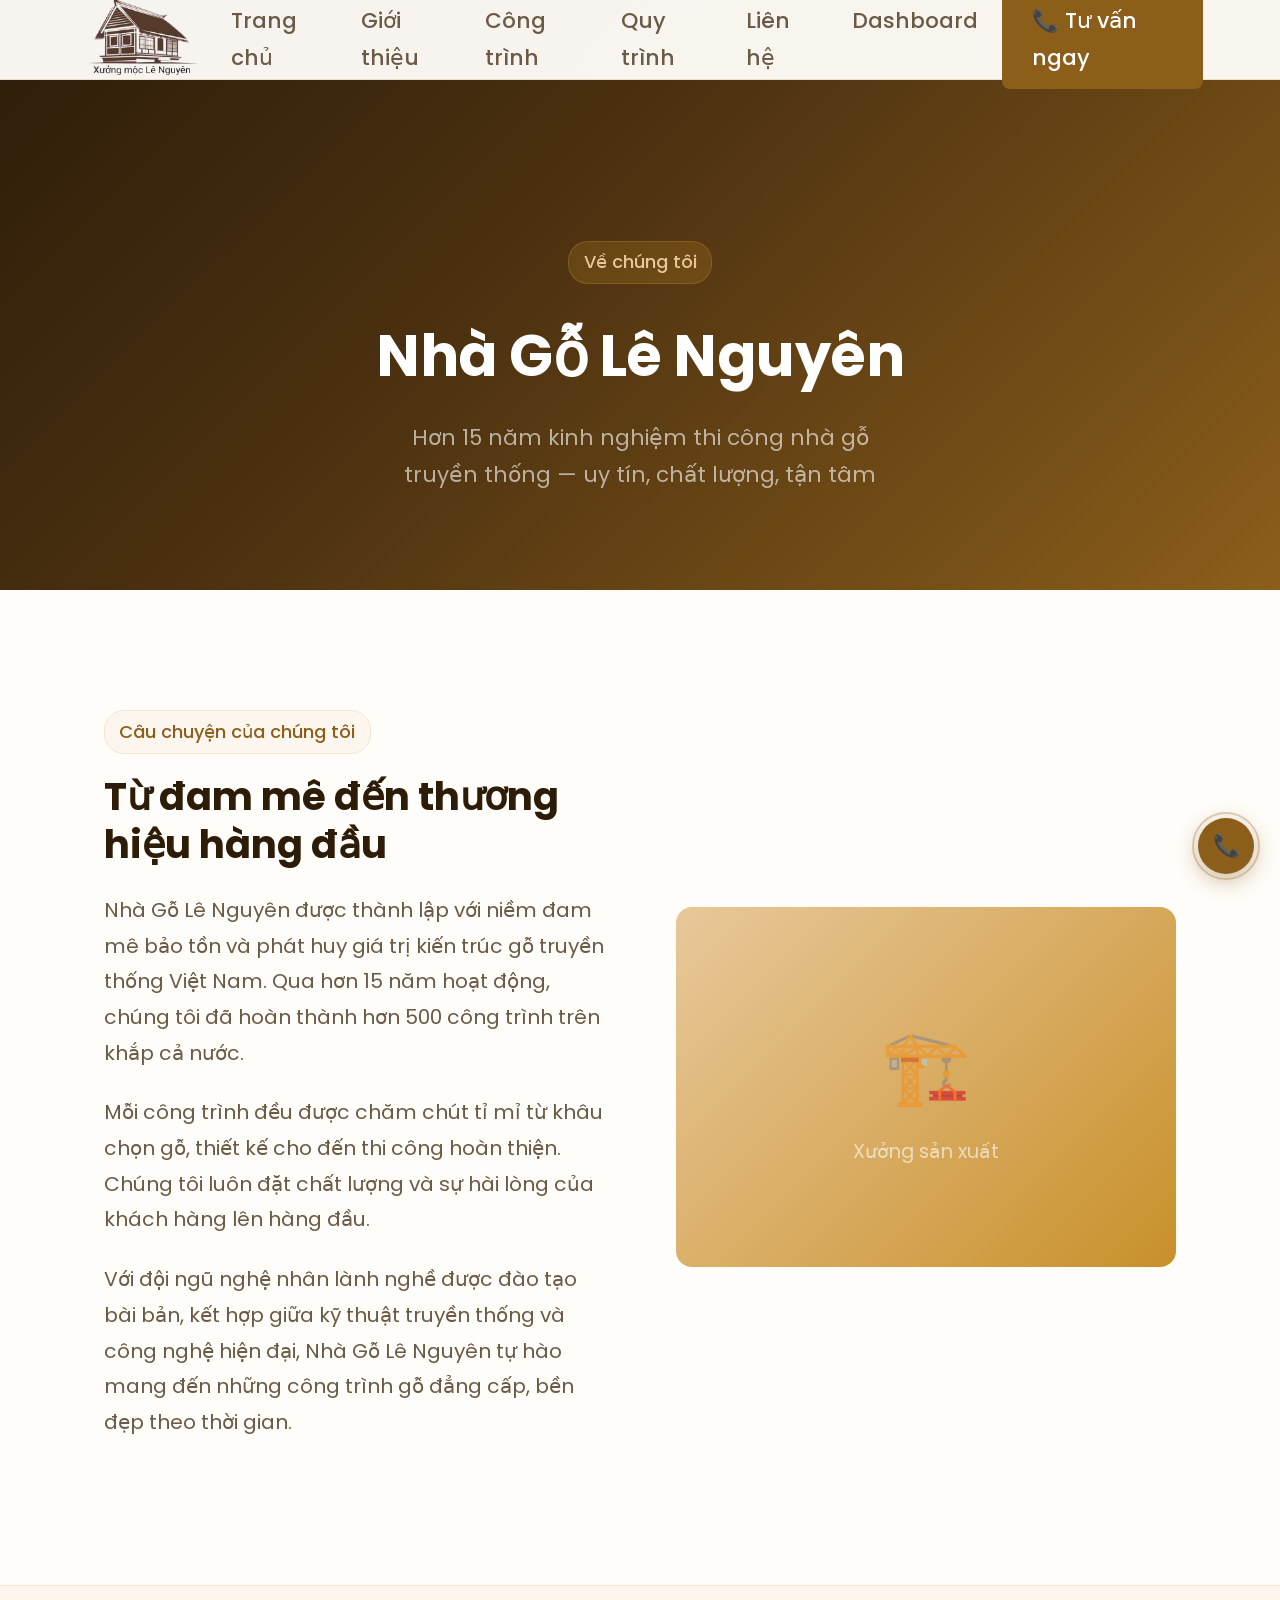
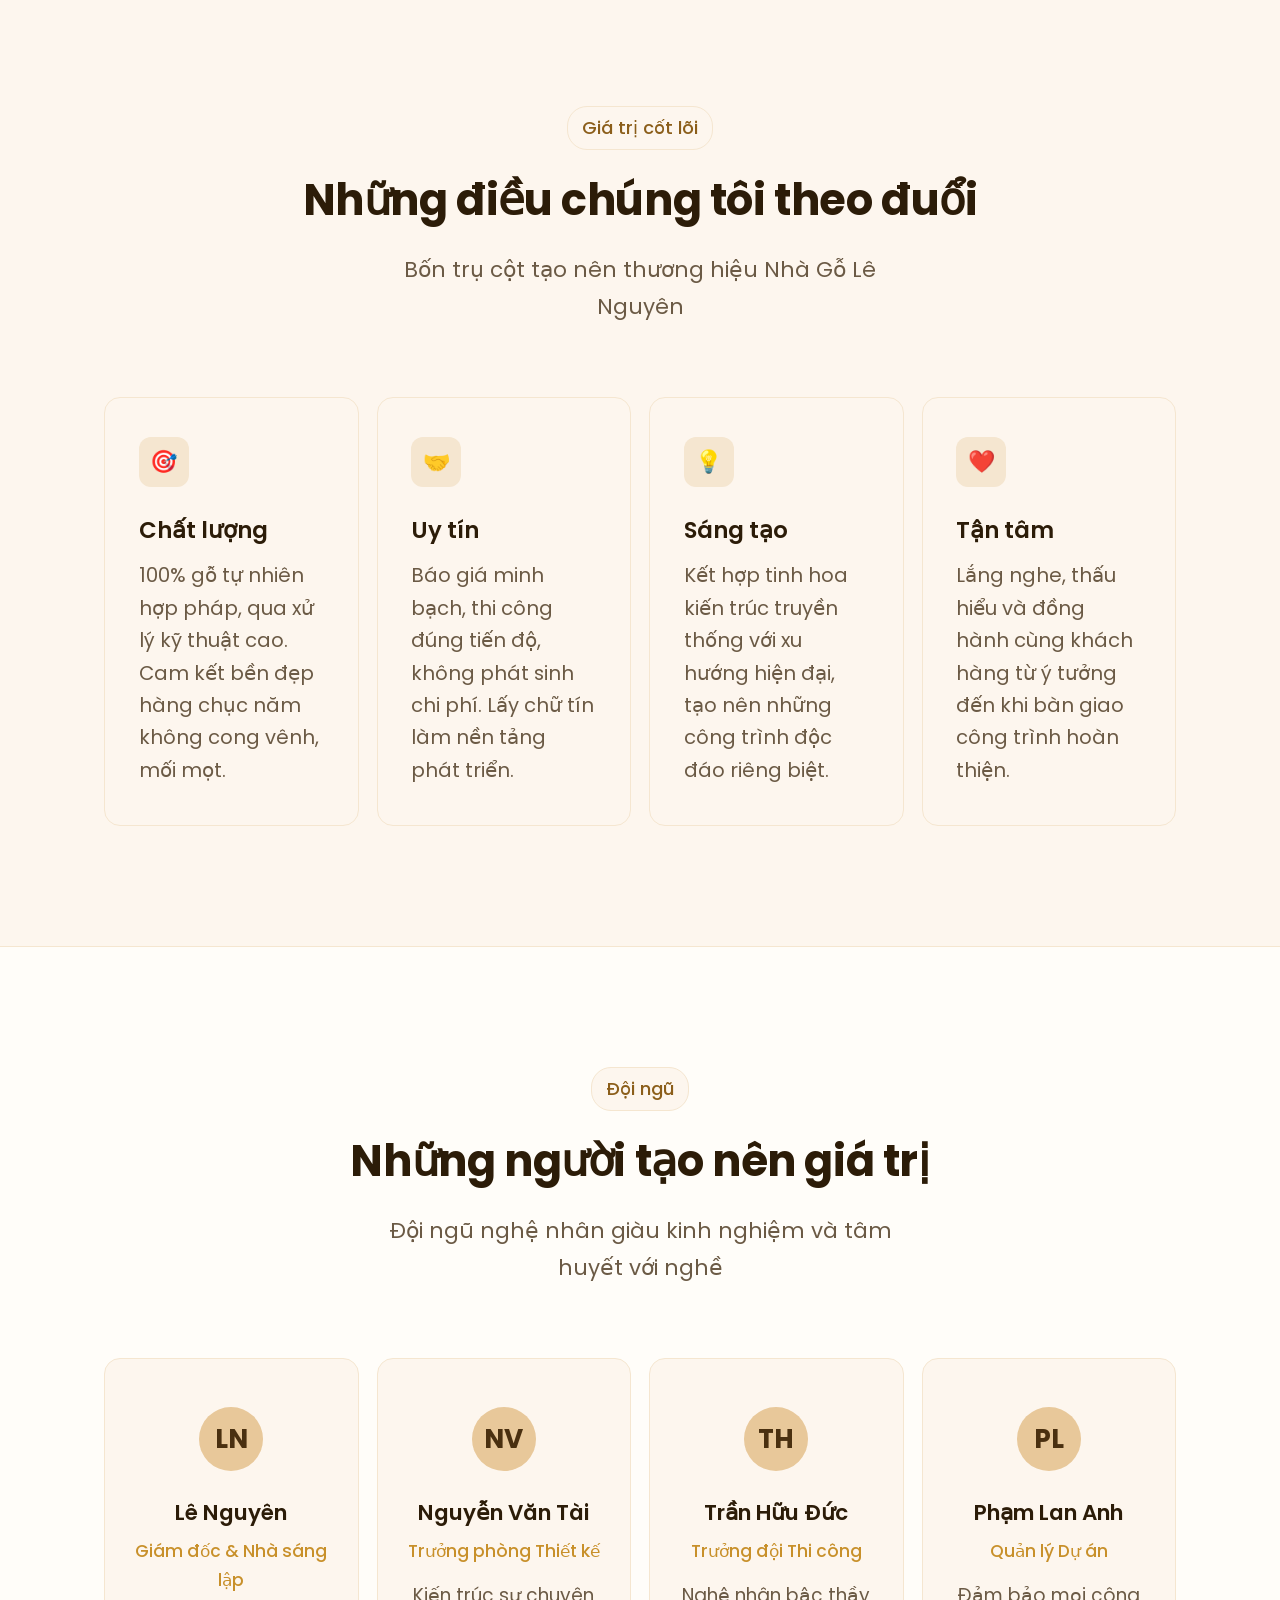
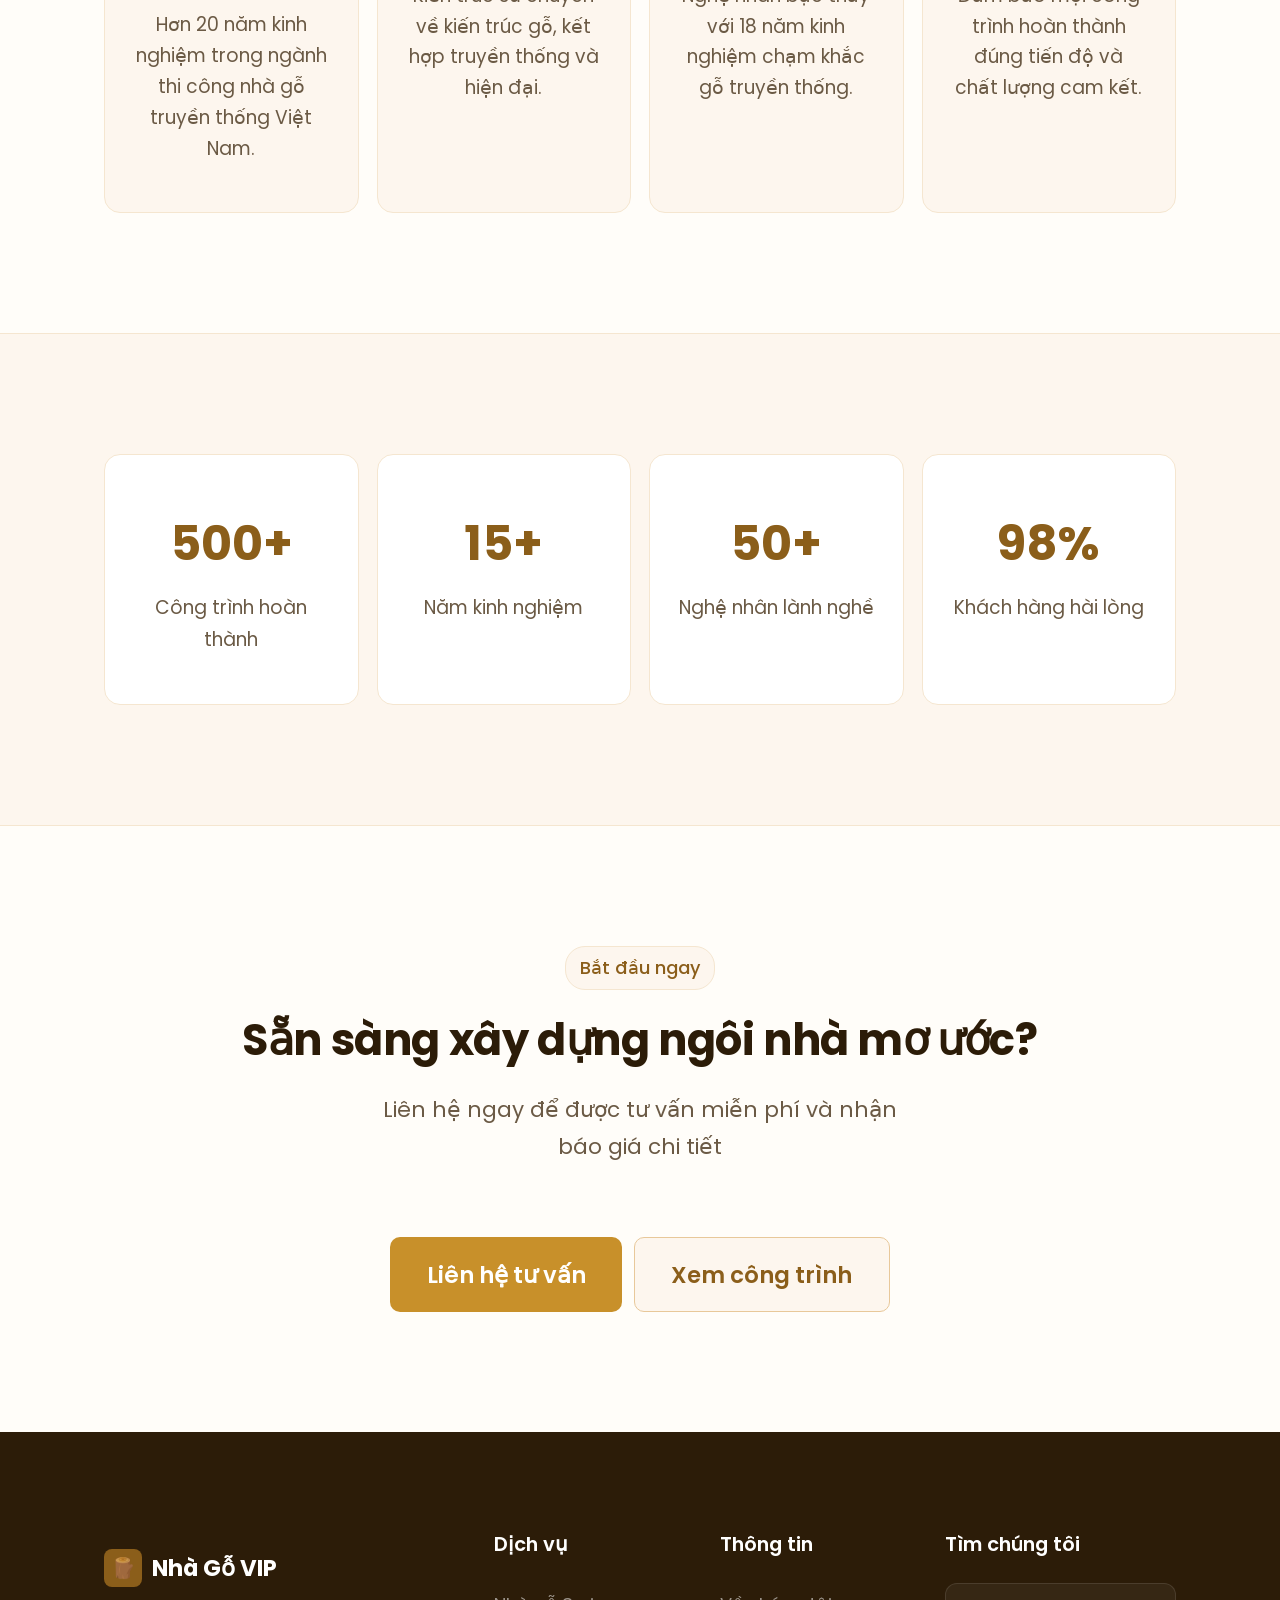
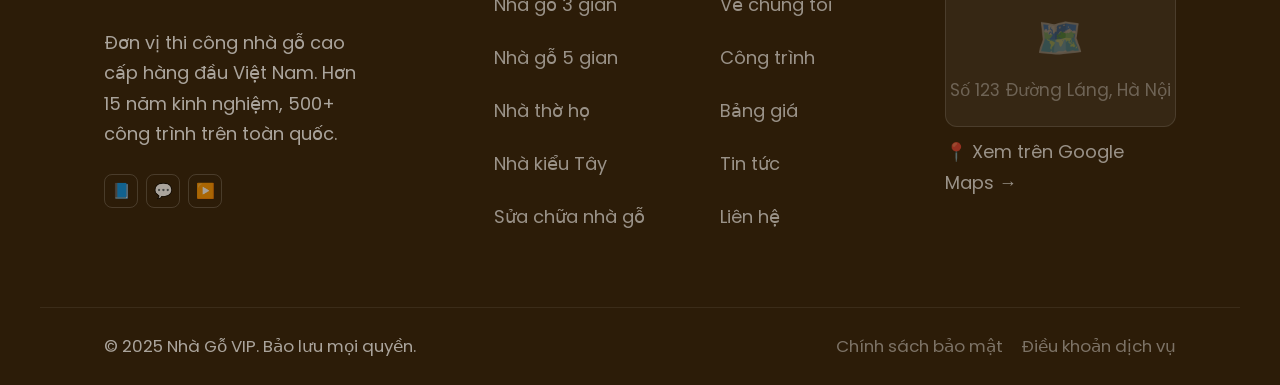
==== about.html @ c9f0edd8 "update code" ====
<!DOCTYPE html>
<html lang="vi">

<head>
    <meta charset="UTF-8">
    <meta name="viewport" content="width=device-width, initial-scale=1.0">
    <title>Về Chúng Tôi - Nhà Gỗ Lê Nguyên</title>
    <link href="https://fonts.googleapis.com/css2?family=Poppins:wght@400;500;600;700&display=swap" rel="stylesheet">
    <link rel="stylesheet" href="/style.css">
</head>

<body>

    <!-- NAVBAR -->
    <header class="navbar">
        <a href="index.html" class="logo">
            <img src="/image/logo.png" alt="Nhà Gỗ VIP">
        </a>
        <nav class="nav-links">
            <a href="index.html">Trang chủ</a>
            <a href="about.html">Giới thiệu</a>
            <a href="projects.html">Công trình</a>
            <a href="process.html">Quy trình</a>
            <a href="contact.html">Liên hệ</a>
            <a href="dashboard.html">Dashboard</a>
        </nav>
        <a href="tel:0901234567" class="nav-cta">📞 Tư vấn ngay</a>
    </header>

    <!-- PAGE HEADER -->
    <section class="page-hero">
        <div class="page-hero-content">
            <div class="eyebrow">Về chúng tôi</div>
            <h1>Nhà Gỗ Lê Nguyên</h1>
            <p>Hơn 15 năm kinh nghiệm thi công nhà gỗ truyền thống — uy tín, chất lượng, tận tâm</p>
        </div>
    </section>

    <!-- STORY -->
    <section class="section">
        <div class="about-grid">
            <div class="about-text">
                <div class="eyebrow">Câu chuyện của chúng tôi</div>
                <h2>Từ đam mê đến thương hiệu hàng đầu</h2>
                <p>Nhà Gỗ Lê Nguyên được thành lập với niềm đam mê bảo tồn và phát huy giá trị kiến trúc gỗ truyền thống Việt Nam. Qua hơn 15 năm hoạt động, chúng tôi đã hoàn thành hơn 500 công trình trên khắp cả nước.</p>
                <p>Mỗi công trình đều được chăm chút tỉ mỉ từ khâu chọn gỗ, thiết kế cho đến thi công hoàn thiện. Chúng tôi luôn đặt chất lượng và sự hài lòng của khách hàng lên hàng đầu.</p>
                <p>Với đội ngũ nghệ nhân lành nghề được đào tạo bài bản, kết hợp giữa kỹ thuật truyền thống và công nghệ hiện đại, Nhà Gỗ Lê Nguyên tự hào mang đến những công trình gỗ đẳng cấp, bền đẹp theo thời gian.</p>
            </div>
            <div class="about-image">
                <div class="about-img-placeholder">
                    <div class="ico">🏗️</div>
                    <span>Xưởng sản xuất</span>
                </div>
            </div>
        </div>
    </section>

    <!-- VALUES -->
    <div class="section-bg">
        <section class="section">
            <div class="section-header">
                <div class="eyebrow">Giá trị cốt lõi</div>
                <h2>Những điều chúng tôi theo đuổi</h2>
                <p>Bốn trụ cột tạo nên thương hiệu Nhà Gỗ Lê Nguyên</p>
            </div>
            <div class="features-grid">
                <div class="feature-card">
                    <div class="feature-icon">🎯</div>
                    <h3>Chất lượng</h3>
                    <p>100% gỗ tự nhiên hợp pháp, qua xử lý kỹ thuật cao. Cam kết bền đẹp hàng chục năm không cong vênh, mối mọt.</p>
                </div>
                <div class="feature-card">
                    <div class="feature-icon">🤝</div>
                    <h3>Uy tín</h3>
                    <p>Báo giá minh bạch, thi công đúng tiến độ, không phát sinh chi phí. Lấy chữ tín làm nền tảng phát triển.</p>
                </div>
                <div class="feature-card">
                    <div class="feature-icon">💡</div>
                    <h3>Sáng tạo</h3>
                    <p>Kết hợp tinh hoa kiến trúc truyền thống với xu hướng hiện đại, tạo nên những công trình độc đáo riêng biệt.</p>
                </div>
                <div class="feature-card">
                    <div class="feature-icon">❤️</div>
                    <h3>Tận tâm</h3>
                    <p>Lắng nghe, thấu hiểu và đồng hành cùng khách hàng từ ý tưởng đến khi bàn giao công trình hoàn thiện.</p>
                </div>
            </div>
        </section>
    </div>

    <!-- TEAM -->
    <section class="section">
        <div class="section-header">
            <div class="eyebrow">Đội ngũ</div>
            <h2>Những người tạo nên giá trị</h2>
            <p>Đội ngũ nghệ nhân giàu kinh nghiệm và tâm huyết với nghề</p>
        </div>
        <div class="team-grid">
            <div class="team-card">
                <div class="team-avatar">LN</div>
                <h3>Lê Nguyên</h3>
                <div class="team-role">Giám đốc & Nhà sáng lập</div>
                <p>Hơn 20 năm kinh nghiệm trong ngành thi công nhà gỗ truyền thống Việt Nam.</p>
            </div>
            <div class="team-card">
                <div class="team-avatar">NV</div>
                <h3>Nguyễn Văn Tài</h3>
                <div class="team-role">Trưởng phòng Thiết kế</div>
                <p>Kiến trúc sư chuyên về kiến trúc gỗ, kết hợp truyền thống và hiện đại.</p>
            </div>
            <div class="team-card">
                <div class="team-avatar">TH</div>
                <h3>Trần Hữu Đức</h3>
                <div class="team-role">Trưởng đội Thi công</div>
                <p>Nghệ nhân bậc thầy với 18 năm kinh nghiệm chạm khắc gỗ truyền thống.</p>
            </div>
            <div class="team-card">
                <div class="team-avatar">PL</div>
                <h3>Phạm Lan Anh</h3>
                <div class="team-role">Quản lý Dự án</div>
                <p>Đảm bảo mọi công trình hoàn thành đúng tiến độ và chất lượng cam kết.</p>
            </div>
        </div>
    </section>

    <!-- STATS -->
    <div class="section-bg">
        <section class="section">
            <div class="stats-grid">
                <div class="stat-card">
                    <div class="stat-num">500+</div>
                    <div class="stat-lbl">Công trình hoàn thành</div>
                </div>
                <div class="stat-card">
                    <div class="stat-num">15+</div>
                    <div class="stat-lbl">Năm kinh nghiệm</div>
                </div>
                <div class="stat-card">
                    <div class="stat-num">50+</div>
                    <div class="stat-lbl">Nghệ nhân lành nghề</div>
                </div>
                <div class="stat-card">
                    <div class="stat-num">98%</div>
                    <div class="stat-lbl">Khách hàng hài lòng</div>
                </div>
            </div>
        </section>
    </div>

    <!-- CTA -->
    <section class="section" style="text-align:center;">
        <div class="section-header">
            <div class="eyebrow">Bắt đầu ngay</div>
            <h2>Sẵn sàng xây dựng ngôi nhà mơ ước?</h2>
            <p>Liên hệ ngay để được tư vấn miễn phí và nhận báo giá chi tiết</p>
        </div>
        <div class="hero-actions" style="justify-content:center;">
            <a href="contact.html" class="btn btn-gold">Liên hệ tư vấn</a>
            <a href="projects.html" class="btn" style="background:var(--c50);color:var(--c600);border:1px solid var(--c200);">Xem công trình</a>
        </div>
    </section>

    <!-- FOOTER -->
    <footer>
        <div class="footer-top">
            <div class="footer-brand">
                <div class="logo">
                    <div class="logo-icon">🪵</div>
                    <h2>Nhà Gỗ VIP</h2>
                </div>
                <p>Đơn vị thi công nhà gỗ cao cấp hàng đầu Việt Nam. Hơn 15 năm kinh nghiệm, 500+ công trình trên toàn
                    quốc.</p>
                <div class="social-links">
                    <a href="#" class="social-link">📘</a>
                    <a href="#" class="social-link">💬</a>
                    <a href="#" class="social-link">▶️</a>
                </div>
            </div>
            <div class="footer-col">
                <h4>Dịch vụ</h4>
                <ul>
                    <li><a href="#">Nhà gỗ 3 gian</a></li>
                    <li><a href="#">Nhà gỗ 5 gian</a></li>
                    <li><a href="#">Nhà thờ họ</a></li>
                    <li><a href="#">Nhà kiểu Tây</a></li>
                    <li><a href="#">Sửa chữa nhà gỗ</a></li>
                </ul>
            </div>
            <div class="footer-col">
                <h4>Thông tin</h4>
                <ul>
                    <li><a href="about.html">Về chúng tôi</a></li>
                    <li><a href="projects.html">Công trình</a></li>
                    <li><a href="#">Bảng giá</a></li>
                    <li><a href="#">Tin tức</a></li>
                    <li><a href="contact.html">Liên hệ</a></li>
                </ul>
            </div>
            <div class="footer-col">
                <h4>Tìm chúng tôi</h4>
                <div class="map-box">
                    <div class="ico">🗺️</div><span>Số 123 Đường Láng, Hà Nội</span>
                </div>
                <a href="https://maps.app.goo.gl/SU9f4RUDiNF7imm86" target="_blank" class="map-link">📍 Xem trên Google
                    Maps →</a>
            </div>
        </div>
        <div class="footer-bottom">
            <span>© 2025 Nhà Gỗ VIP. Bảo lưu mọi quyền.</span>
            <div style="display:flex;gap:18px"><a href="#">Chính sách bảo mật</a><a href="#">Điều khoản dịch vụ</a>
            </div>
        </div>
    </footer>

    <a href="tel:0901234567" class="call-btn" title="Gọi ngay">📞</a>

</body>

</html>
---- style.css ----
/* ── RESET & TOKENS ── */
*,
*::before,
*::after {
    box-sizing: border-box;
    margin: 0;
    padding: 0;
}

:root {
    --c50: #fdf6ee;
    --c100: #f5e6d0;
    --c200: #e8c89a;
    --c400: #c8902a;
    --c600: #8b5e1a;
    --c800: #4a3010;
    --c900: #2c1c08;
    --text: #2c1c08;
    --muted: #6b5a45;
    --border: rgba(139, 94, 26, .15);
    --bg: #fffdf9;
    --shadow: 0 4px 24px rgba(44, 28, 8, .10);
    --r8: 8px;
    --r10: 10px;
    --r12: 12px;
    --r16: 16px;
    --r20: 20px;
}

html {
    font-size: clamp(17px, 2vw, 24px);
}

body {
    font-family: 'Poppins', sans-serif;
    background: var(--bg);
    color: var(--text);
    line-height: 1.7;
}

a {
    text-decoration: none;
    color: inherit;
}

ul {
    list-style: none;
}

img {
    display: block;
    width: 100%;
    height: 100%;
    object-fit: cover;
}

/* ── SHARED UTILITIES ── */
.btn {
    display: inline-flex;
    align-items: center;
    padding: .75em 1.6em;
    border-radius: var(--r10);
    font-size: clamp(.95rem, 1.2vw, 1.1rem);
    font-weight: 600;
    cursor: pointer;
    border: none;
    transition: all .2s;
}

.btn-gold {
    background: var(--c400);
    color: #fff;
}

.btn-gold:hover {
    background: var(--c600);
    transform: translateY(-1px);
}

.btn-ghost {
    background: transparent;
    color: #fff;
    border: 1.5px solid rgba(255, 255, 255, .3);
}

.btn-ghost:hover {
    background: rgba(255, 255, 255, .08);
}

.section {
    padding: 5rem 5%;
    max-width: 1200px;
    margin: 0 auto;
}

.section-bg {
    background: var(--c50);
    border-top: 1px solid var(--c100);
    border-bottom: 1px solid var(--c100);
}

.section-header {
    text-align: center;
    margin-bottom: 3rem;
}

.eyebrow {
    display: inline-block;
    padding: .3em .8em;
    background: var(--c50);
    color: var(--c600);
    border: 1px solid var(--c100);
    border-radius: 20px;
    font-size: .75rem;
    font-weight: 500;
    margin-bottom: .6rem;
}

.section-header h2 {
    font-size: clamp(1.8rem, 3.2vw, 2.8rem);
    font-weight: 700;
    color: var(--c900);
    letter-spacing: -.4px;
    margin-bottom: .6rem;
}

.section-header p {
    font-size: clamp(.9rem, 1.3vw, 1.05rem);
    color: var(--muted);
    max-width: 520px;
    margin: 0 auto;
}

/* ── NAVBAR ── */
.navbar {
    position: fixed;
    inset: 0 0 auto;
    z-index: 100;
    display: flex;
    align-items: center;
    justify-content: space-between;
    padding: 0 6%;
    height: 80px;
    background: rgba(255, 253, 249, .96);
    backdrop-filter: blur(8px);
    border-bottom: 1px solid var(--border);
}

.logo {
    display: flex;
    align-items: center;
    gap: 10px;
}

.logo-icon {
    width: 38px;
    height: 38px;
    border-radius: var(--r8);
    background: var(--c600);
    display: flex;
    align-items: center;
    justify-content: center;
    font-size: 20px;
}

.logo h2 {
    font-size: clamp(1.1rem, 1.5vw, 1.5rem);
    font-weight: 700;
    color: var(--c800);
}

.nav-links {
    display: flex;
    gap: 4px;
}

.nav-links a {
    padding: .5em 1.1em;
    border-radius: var(--r8);
    font-size: clamp(.9rem, 1.1vw, 1.1rem);
    font-weight: 500;
    color: var(--muted);
    transition: all .2s;
}

.nav-links a:hover {
    background: var(--c50);
    color: var(--c600);
}

.nav-cta {
    padding: .6em 1.4em;
    background: var(--c600);
    color: #fff;
    border-radius: var(--r8);
    font-size: clamp(.9rem, 1.1vw, 1.05rem);
    font-weight: 500;
    transition: background .2s;
}

.nav-cta:hover {
    background: var(--c800);
}

/* ── HERO ── */
.hero {
    position: relative;
    height: 120vh;
    min-height: 120vh;
    display: flex;
    align-items: center;
    overflow: visible;
}

.hero::before {
    content: '';
    position: absolute;
    inset: 0;
    background: linear-gradient(135deg, #2c1c08 0%, #4a3010 40%, #8b5e1a 100%);
}

.hero::after {
    content: '';
    position: absolute;
    inset: 0;
    opacity: .06;
    background-image:
        repeating-linear-gradient(45deg, #fff 0, #fff 1px, transparent 0, transparent 50%),
        repeating-linear-gradient(-45deg, #fff 0, #fff 1px, transparent 0, transparent 50%);
    background-size: 40px 40px;
}

.hero-content {
    position: relative;
    z-index: 1;
    width: 100%;
    padding: 0 6%;
    padding-top: 80px;
    display: grid;
    grid-template-columns: 55fr 45fr;
    gap: 3rem;
    align-items: center;
}

.hero-badge {
    display: inline-flex;
    align-items: center;
    gap: 6px;
    padding: .4em 1em;
    border-radius: 20px;
    margin-bottom: 1.2rem;
    background: rgba(200, 144, 42, .2);
    border: 1px solid rgba(200, 144, 42, .4);
    color: var(--c200);
    font-size: clamp(.8rem, 1vw, .95rem);
    font-weight: 500;
}

.hero h1 {
    font-size: clamp(2.6rem, 5.5vw, 4.8rem);
    font-weight: 700;
    color: #fff;
    line-height: 1.1;
    letter-spacing: -1.5px;
    margin-bottom: 1rem;
}

.hero h1 span {
    color: var(--c200);
}

.hero-desc {
    font-size: clamp(.95rem, 1.5vw, 1.2rem);
    color: rgba(255, 255, 255, .7);
    margin-bottom: 2rem;
    max-width: 460px;
}

.hero-actions {
    display: flex;
    gap: 12px;
    flex-wrap: wrap;
}

.hero-stats {
    display: flex;
    gap: 2rem;
    margin-top: 2.5rem;
}

.hero-stat .num {
    font-size: clamp(1.6rem, 2.8vw, 2.2rem);
    font-weight: 700;
    color: #fff;
}

.hero-stat .lbl {

    font-size: 20px;
    color: #fff;;
}

.hero-imgs {
    display: grid;
    grid-template-columns: 1fr 1fr;
    gap: 14px;
}

.img-card {
    border-radius: var(--r16);
    overflow: hidden;
    background: rgba(255, 255, 255, .08);
    border: 1px solid rgba(255, 255, 255, .1);
}

.img-card:first-child {
    grid-column: span 2;
    height: 220px;
}

.img-card:not(:first-child) {
    height: 148px;
}

.img-placeholder {
    width: 100%;
    height: 100%;
    display: flex;
    flex-direction: column;
    align-items: center;
    justify-content: center;
    gap: 6px;
    color: rgba(255, 255, 255, .3);
    font-size: .7rem;
}

.img-placeholder .ico {
    font-size: 2rem;
}

/* ── SEARCH ── */
.search-wrap {
    padding: 3.5rem 5%;
    max-width: 1200px;
    margin: 0 auto;
}

.search-wrap h2 {
    text-align: center;
    margin-bottom: 1.5rem;
    font-size: clamp(1.3rem, 2vw, 1.7rem);
    font-weight: 700;
    color: var(--c900);
}

.search-bar {
    display: flex;
    gap: 10px;
    flex-wrap: wrap;
    background: #fff;
    border: 1px solid var(--c200);
    border-radius: var(--r12);
    padding: 10px;
    box-shadow: var(--shadow);
}

.search-bar select,
.search-bar input {
    flex: 1;
    min-width: 140px;
    padding: .65em 1em;
    border: 1px solid var(--border);
    border-radius: var(--r10);
    font-family: inherit;
    font-size: .85rem;
    color: var(--text);
    background: var(--c50);
    appearance: none;
    outline: none;
    transition: border .2s;
}

.search-bar select:focus,
.search-bar input:focus {
    border-color: var(--c400);
}

.search-bar button {
    padding: .65em 1.6em;
    background: var(--c600);
    color: #fff;
    border: none;
    border-radius: var(--r10);
    font-family: inherit;
    font-size: .9rem;
    font-weight: 600;
    cursor: pointer;
    white-space: nowrap;
    transition: background .2s;
}

.search-bar button:hover {
    background: var(--c800);
}

/* ── FEATURES ── */
.features-grid {
    display: grid;
    grid-template-columns: repeat(auto-fit, minmax(220px, 1fr));
    gap: 18px;
}

.feature-card {
    padding: 1.6rem 1.4rem;
    background: var(--c50);
    border: 1px solid var(--c100);
    border-radius: var(--r16);
    transition: transform .2s, box-shadow .2s;
}

.feature-card:hover {
    transform: translateY(-3px);
    box-shadow: var(--shadow);
}

.feature-icon {
    width: 50px;
    height: 50px;
    border-radius: var(--r12);
    background: var(--c100);
    display: flex;
    align-items: center;
    justify-content: center;
    font-size: 22px;
    margin-bottom: 1rem;
}

.feature-card h3 {
    font-size: clamp(.95rem, 1.2vw, 1.1rem);
    font-weight: 600;
    color: var(--c900);
    margin-bottom: .4rem;
}

.feature-card p {
    font-size: clamp(.82rem, 1vw, .95rem);
    color: var(--muted);
    line-height: 1.65;
}

/* ── PROJECTS ── */
.project-grid {
    display: grid;
    grid-template-columns: repeat(3, 1fr);
    gap: 22px;
}

.project-card {
    background: #fff;
    border: 1px solid var(--border);
    border-radius: var(--r16);
    overflow: hidden;
    transition: transform .2s, box-shadow .2s;
}

.project-card:first-child {
    grid-column: span 2;
}

.project-card:hover {
    transform: translateY(-4px);
    box-shadow: 0 12px 40px rgba(44, 28, 8, .14);
}

.card-img {
    height: 240px;
    position: relative;
    background: linear-gradient(135deg, var(--c200), var(--c400));
    display: flex;
    align-items: center;
    justify-content: center;
    overflow: hidden;
}

.project-card:first-child .card-img {
    height: 300px;
}

.card-img img {
    position: absolute;
    inset: 0;
}

.card-img-inner {
    display: flex;
    flex-direction: column;
    align-items: center;
    gap: 8px;
    color: rgba(255, 255, 255, .6);
    font-size: .7rem;
    z-index: 1;
}

.card-img-inner .ico {
    font-size: 2.2rem;
}

.tag {
    position: absolute;
    top: 14px;
    left: 14px;
    z-index: 2;
    padding: .25em .7em;
    border-radius: 20px;
    background: rgba(44, 28, 8, .75);
    color: var(--c100);
    font-size: .65rem;
    font-weight: 500;
}

.card-body {
    padding: 1.1rem 1.2rem 1.4rem;
}

.card-body h3 {
    font-size: clamp(.95rem, 1.3vw, 1.15rem);
    font-weight: 600;
    color: var(--c900);
    margin-bottom: .3rem;
}

.card-meta {
    font-size: clamp(.75rem, .95vw, .9rem);
    color: var(--muted);
    margin-bottom: .9rem;
}

.card-foot {
    display: flex;
    align-items: center;
    justify-content: space-between;
}

.price {
    font-size: clamp(1rem, 1.2vw, 1.1rem);
    font-weight: 700;
    color: var(--c600);
}

.price span {
    font-size: .7rem;
    font-weight: 400;
    color: var(--muted);
}

.card-btn {
    padding: .4em .9em;
    background: var(--c50);
    border: 1px solid var(--c200);
    border-radius: var(--r8);
    font-size: .75rem;
    font-weight: 500;
    color: var(--c600);
    cursor: pointer;
    transition: background .2s;
}

.card-btn:hover {
    background: var(--c100);
}

/* ── PROCESS ── */
.process-section {
    background: var(--c900);
}

.process-inner {
    padding: 5rem 5%;
    max-width: 1200px;
    margin: 0 auto;
}

.process-inner .section-header h2 {
    color: #fff;
}

.process-inner .section-header p {
    color: rgba(255, 255, 255, .5);
}

.process-inner .eyebrow {
    background: rgba(200, 144, 42, .2);
    color: var(--c200);
    border-color: rgba(200, 144, 42, .3);
}

.process-steps {
    display: grid;
    grid-template-columns: repeat(4, 1fr);
    gap: 22px;
    position: relative;
}

.process-steps::before {
    content: '';
    position: absolute;
    top: 27px;
    left: 14%;
    right: 14%;
    height: 1px;
    background: rgba(200, 144, 42, .22);
}

.step {
    text-align: center;
    padding: 0 6px;
}

.step-num {
    width: 54px;
    height: 54px;
    border-radius: 50%;
    background: rgba(200, 144, 42, .15);
    border: 1.5px solid rgba(200, 144, 42, .35);
    display: flex;
    align-items: center;
    justify-content: center;
    margin: 0 auto 1.1rem;
    position: relative;
    z-index: 1;
    font-size: clamp(1rem, 1.2vw, 1.15rem);
    font-weight: 700;
    color: var(--c200);
}

.step h4 {
    font-size: clamp(.9rem, 1.1vw, 1rem);
    font-weight: 600;
    color: #fff;
    margin-bottom: .4rem;
}

.step p {
    font-size: clamp(.78rem, .95vw, .9rem);
    color: rgba(255, 255, 255, .48);
    line-height: 1.6;
}

/* ── TESTIMONIALS ── */
.testimonials-grid {
    display: grid;
    grid-template-columns: repeat(3, 1fr);
    gap: 18px;
}

.testimonial-card {
    padding: 1.5rem;
    background: var(--c50);
    border: 1px solid var(--c100);
    border-radius: var(--r16);
}

.stars {
    color: var(--c400);
    font-size: .9rem;
    letter-spacing: 2px;
    margin-bottom: .8rem;
}

.testimonial-card p {
    font-size: clamp(.8rem, 1vw, .92rem);
    color: var(--muted);
    line-height: 1.7;
    margin-bottom: 1.1rem;
}

.reviewer {
    display: flex;
    align-items: center;
    gap: 10px;
}

.avatar {
    width: 38px;
    height: 38px;
    border-radius: 50%;
    flex-shrink: 0;
    background: var(--c200);
    display: flex;
    align-items: center;
    justify-content: center;
    font-size: .8rem;
    font-weight: 600;
    color: var(--c800);
}

.reviewer-info .name {
    font-size: .85rem;
    font-weight: 600;
    color: var(--c900);
}

.reviewer-info .place {
    font-size: .72rem;
    color: var(--muted);
}

/* ── CONTACT ── */
.contact-inner {
    padding: 5rem 5%;
    max-width: 1200px;
    margin: 0 auto;
    display: grid;
    grid-template-columns: 1fr 1fr;
    gap: 3.5rem;
    align-items: start;
}

.contact-left h2 {
    font-size: clamp(1.6rem, 2.8vw, 2.4rem);
    font-weight: 700;
    color: var(--c900);
    margin-bottom: .8rem;
    line-height: 1.25;
}

.contact-left>p {
    font-size: clamp(.85rem, 1.1vw, 1rem);
    color: var(--muted);
    margin-bottom: 1.8rem;
}

.info-list {
    display: flex;
    flex-direction: column;
    gap: 14px;
}

.info-item {
    display: flex;
    align-items: flex-start;
    gap: 12px;
}

.info-ico {
    width: 40px;
    height: 40px;
    min-width: 40px;
    border-radius: var(--r10);
    background: var(--c100);
    display: flex;
    align-items: center;
    justify-content: center;
    font-size: 17px;
}

.info-lbl {
    font-size: .7rem;
    color: var(--muted);
}

.info-val {
    font-size: clamp(.85rem, 1.05vw, .98rem);
    font-weight: 500;
    color: var(--c900);
}

.form-card {
    background: #fff;
    border: 1px solid var(--c100);
    border-radius: var(--r20);
    padding: 2rem 1.8rem;
    box-shadow: var(--shadow);
}

.form-card h3 {
    font-size: clamp(1rem, 1.3vw, 1.2rem);
    font-weight: 700;
    color: var(--c900);
    margin-bottom: 1.4rem;
}

.form-group {
    margin-bottom: 14px;
}

.form-group label {
    display: block;
    font-size: .72rem;
    font-weight: 500;
    color: var(--muted);
    margin-bottom: 5px;
}

.form-group input,
.form-group select,
.form-group textarea {
    width: 100%;
    padding: .65em .85em;
    border: 1px solid var(--c100);
    border-radius: var(--r10);
    font-family: inherit;
    font-size: clamp(.82rem, 1vw, .95rem);
    color: var(--text);
    background: var(--c50);
    outline: none;
    transition: border .2s;
    resize: none;
}

.form-group input:focus,
.form-group select:focus,
.form-group textarea:focus {
    border-color: var(--c400);
    background: #fff;
}

.form-row {
    display: grid;
    grid-template-columns: 1fr 1fr;
    gap: 10px;
}

.form-submit {
    width: 100%;
    padding: .8em;
    margin-top: 6px;
    background: var(--c600);
    color: #fff;
    border: none;
    border-radius: var(--r10);
    font-family: inherit;
    font-size: clamp(.9rem, 1.1vw, 1.05rem);
    font-weight: 600;
    cursor: pointer;
    transition: background .2s;
}

.form-submit:hover {
    background: var(--c800);
}

/* ── FOOTER ── */
footer {
    background: var(--c900);
    color: rgba(255, 255, 255, .6);
}

.footer-top {
    max-width: 1200px;
    margin: 0 auto;
    padding: 4rem 5% 2.5rem;
    display: grid;
    grid-template-columns: 2fr 1fr 1fr 1.4fr;
    gap: 2.5rem;
}

.footer-brand .logo {
    margin-bottom: .8rem;
}

.footer-brand .logo h2 {
    color: #fff;
    font-size: clamp(.95rem, 1.2vw, 1.15rem);
}

.footer-brand p {
    font-size: clamp(.75rem, .95vw, .88rem);
    line-height: 1.7;
    max-width: 270px;
}

.footer-col h4 {
    font-size: clamp(.82rem, 1vw, .95rem);
    font-weight: 600;
    color: #fff;
    margin-bottom: .9rem;
}

.footer-col li {
    margin-bottom: .5rem;
}

.footer-col li a,
.footer-col a {
    font-size: clamp(.75rem, .95vw, .88rem);
    color: rgba(255, 255, 255, .52);
    transition: color .2s;
}

.footer-col li a:hover,
.footer-col a:hover {
    color: var(--c200);
}

.social-links {
    display: flex;
    gap: 8px;
    margin-top: 1rem;
}

.social-link {
    width: 34px;
    height: 34px;
    border-radius: var(--r8);
    border: 1px solid rgba(255, 255, 255, .14);
    display: flex;
    align-items: center;
    justify-content: center;
    font-size: 15px;
    transition: all .2s;
}

.social-link:hover {
    background: rgba(200, 144, 42, .2);
    border-color: rgba(200, 144, 42, .4);
}

.map-box {
    height: 144px;
    border-radius: var(--r12);
    margin-bottom: 10px;
    background: rgba(255, 255, 255, .05);
    border: 1px solid rgba(255, 255, 255, .1);
    display: flex;
    flex-direction: column;
    align-items: center;
    justify-content: center;
    gap: 6px;
    font-size: .72rem;
    color: rgba(255, 255, 255, .28);
}

.map-box .ico {
    font-size: 1.6rem;
}

.map-link {
    font-size: .78rem;
    color: var(--c200);
    display: flex;
    align-items: center;
    gap: 5px;
}

.footer-bottom {
    max-width: 1200px;
    margin: 0 auto;
    padding: 1rem 5%;
    border-top: 1px solid rgba(255, 255, 255, .07);
    display: flex;
    align-items: center;
    justify-content: space-between;
    flex-wrap: wrap;
    gap: 10px;
    font-size: clamp(.7rem, .9vw, .82rem);
}

.footer-bottom a {
    color: rgba(255, 255, 255, .38);
    transition: color .2s;
}

.footer-bottom a:hover {
    color: var(--c200);
}

/* ── CALL BTN ── */
.call-btn {
    position: fixed;
    bottom: 26px;
    right: 26px;
    z-index: 200;
    width: 56px;
    height: 56px;
    border-radius: 50%;
    background: var(--c600);
    font-size: 22px;
    display: flex;
    align-items: center;
    justify-content: center;
    box-shadow: 0 6px 22px rgba(139, 94, 26, .45);
    transition: transform .2s, box-shadow .2s;
}

.call-btn::before {
    content: '';
    position: absolute;
    inset: -6px;
    border-radius: 50%;
    border: 2px solid rgba(139, 94, 26, .28);
    animation: pulse 2s ease-in-out infinite;
}

.call-btn:hover {
    transform: scale(1.08);
    box-shadow: 0 8px 30px rgba(139, 94, 26, .6);
}

@keyframes pulse {

    0%,
    100% {
        transform: scale(1);
        opacity: .6;
    }

    50% {
        transform: scale(1.15);
        opacity: 0;
    }
}

/* ── PAGE HERO ── */
.page-hero {
    padding: 10rem 5% 4rem;
    background: linear-gradient(135deg, #2c1c08 0%, #4a3010 40%, #8b5e1a 100%);
    text-align: center;
}

.page-hero-content {
    max-width: 700px;
    margin: 0 auto;
}

.page-hero h1 {
    font-size: clamp(2rem, 4.5vw, 3.2rem);
    font-weight: 700;
    color: #fff;
    margin-bottom: .6rem;
    letter-spacing: -.5px;
}

.page-hero p {
    font-size: clamp(.9rem, 1.3vw, 1.1rem);
    color: rgba(255, 255, 255, .6);
    max-width: 520px;
    margin: 0 auto;
}

.page-hero .eyebrow {
    background: rgba(200, 144, 42, .2);
    color: var(--c200);
    border-color: rgba(200, 144, 42, .3);
    margin-bottom: 1rem;
}

/* ── ABOUT ── */
.about-grid {
    display: grid;
    grid-template-columns: 1fr 1fr;
    gap: 3rem;
    align-items: center;
}

.about-text h2 {
    font-size: clamp(1.6rem, 2.8vw, 2.4rem);
    font-weight: 700;
    color: var(--c900);
    margin-bottom: 1rem;
    line-height: 1.25;
}

.about-text p {
    font-size: clamp(.85rem, 1.1vw, 1rem);
    color: var(--muted);
    margin-bottom: 1rem;
    line-height: 1.75;
}

.about-text .eyebrow {
    margin-bottom: .8rem;
}

.about-image {
    border-radius: var(--r16);
    overflow: hidden;
    background: linear-gradient(135deg, var(--c200), var(--c400));
    height: 360px;
}

.about-img-placeholder {
    width: 100%;
    height: 100%;
    display: flex;
    flex-direction: column;
    align-items: center;
    justify-content: center;
    gap: 8px;
    color: rgba(255, 255, 255, .6);
    font-size: .8rem;
}

.about-img-placeholder .ico {
    font-size: 3rem;
}

/* ── TEAM ── */
.team-grid {
    display: grid;
    grid-template-columns: repeat(4, 1fr);
    gap: 18px;
}

.team-card {
    text-align: center;
    padding: 2rem 1.2rem;
    background: var(--c50);
    border: 1px solid var(--c100);
    border-radius: var(--r16);
    transition: transform .2s, box-shadow .2s;
}

.team-card:hover {
    transform: translateY(-3px);
    box-shadow: var(--shadow);
}

.team-avatar {
    width: 64px;
    height: 64px;
    border-radius: 50%;
    background: var(--c200);
    display: flex;
    align-items: center;
    justify-content: center;
    margin: 0 auto 1rem;
    font-size: 1.1rem;
    font-weight: 700;
    color: var(--c800);
}

.team-card h3 {
    font-size: clamp(.9rem, 1.1vw, 1.05rem);
    font-weight: 600;
    color: var(--c900);
    margin-bottom: .2rem;
}

.team-role {
    font-size: .72rem;
    color: var(--c400);
    font-weight: 500;
    margin-bottom: .6rem;
}

.team-card p {
    font-size: clamp(.78rem, .95vw, .88rem);
    color: var(--muted);
    line-height: 1.65;
}

/* ── STATS ── */
.stats-grid {
    display: grid;
    grid-template-columns: repeat(4, 1fr);
    gap: 18px;
    text-align: center;
}

.stat-card {
    padding: 2rem 1rem;
    background: #fff;
    border: 1px solid var(--c100);
    border-radius: var(--r16);
}

.stat-num {
    font-size: clamp(2rem, 3.5vw, 2.8rem);
    font-weight: 700;
    color: var(--c600);
    margin-bottom: .3rem;
}

.stat-lbl {
    font-size: clamp(.78rem, .95vw, .9rem);
    color: var(--muted);
}

/* ── RESPONSIVE ── */
@media (max-width: 1024px) {
    .project-grid {
        grid-template-columns: 1fr 1fr;
    }

    .project-card:first-child {
        grid-column: span 1;
    }

    .hero-content {
        grid-template-columns: 1fr;
    }

    .hero-imgs {
        display: none;
    }

    .hero h1 {
        font-size: clamp(2rem, 5.5vw, 3rem);
    }

    .process-steps {
        grid-template-columns: 1fr 1fr;
    }

    .process-steps::before {
        display: none;
    }

    .testimonials-grid {
        grid-template-columns: 1fr 1fr;
    }

    .footer-top {
        grid-template-columns: 1fr 1fr;
    }

    .about-grid {
        grid-template-columns: 1fr;
    }

    .team-grid {
        grid-template-columns: 1fr 1fr;
    }

    .stats-grid {
        grid-template-columns: 1fr 1fr;
    }
}

@media (max-width: 768px) {

    .nav-links,
    .nav-cta {
        display: none;
    }

    .hero h1 {
        font-size: clamp(1.9rem, 7vw, 2.5rem);
    }

    .project-grid,
    .testimonials-grid,
    .footer-top {
        grid-template-columns: 1fr;
    }

    .contact-inner {
        grid-template-columns: 1fr;
        padding: 3rem 5%;
    }

    .form-row {
        grid-template-columns: 1fr;
    }

    .hero-stats {
        gap: 1.2rem;
    }

    .section-header h2 {
        font-size: clamp(1.5rem, 6.5vw, 2rem);
    }

    .team-grid,
    .stats-grid {
        grid-template-columns: 1fr;
    }
}

/* ── FIX IMG HERO (ADD ONLY) ── */

/* đảm bảo img nằm đúng trong card */
.img-card {
    position: relative;
}

/* ảnh mượt + zoom */
.img-card img {
    width: 100%;
    height: 100%;
    object-fit: cover;
    transition: transform .4s ease;
}

.img-card:hover img {
    transform: scale(1.08);
}

/* overlay tối nhẹ cho dễ đọc chữ */
.img-card::after {
    content: "";
    position: absolute;
    inset: 0;
    background: rgba(0, 0, 0, 0.25);
}

/* text trên ảnh */
.img-card span {
    position: absolute;
    bottom: 10px;
    left: 10px;
    z-index: 2;
    color: #fff;
    font-size: .75rem;
    font-weight: 500;
    background: rgba(0, 0, 0, 0.45);
    padding: 4px 8px;
    border-radius: 6px;
}

.logo {
    display: flex;
    align-items: center;
    height: 80px;
    /* khớp navbar */
}

.logo img {
    height: 130px;
    /* chuẩn đẹp */
    width: auto;
    object-fit: contain;
}
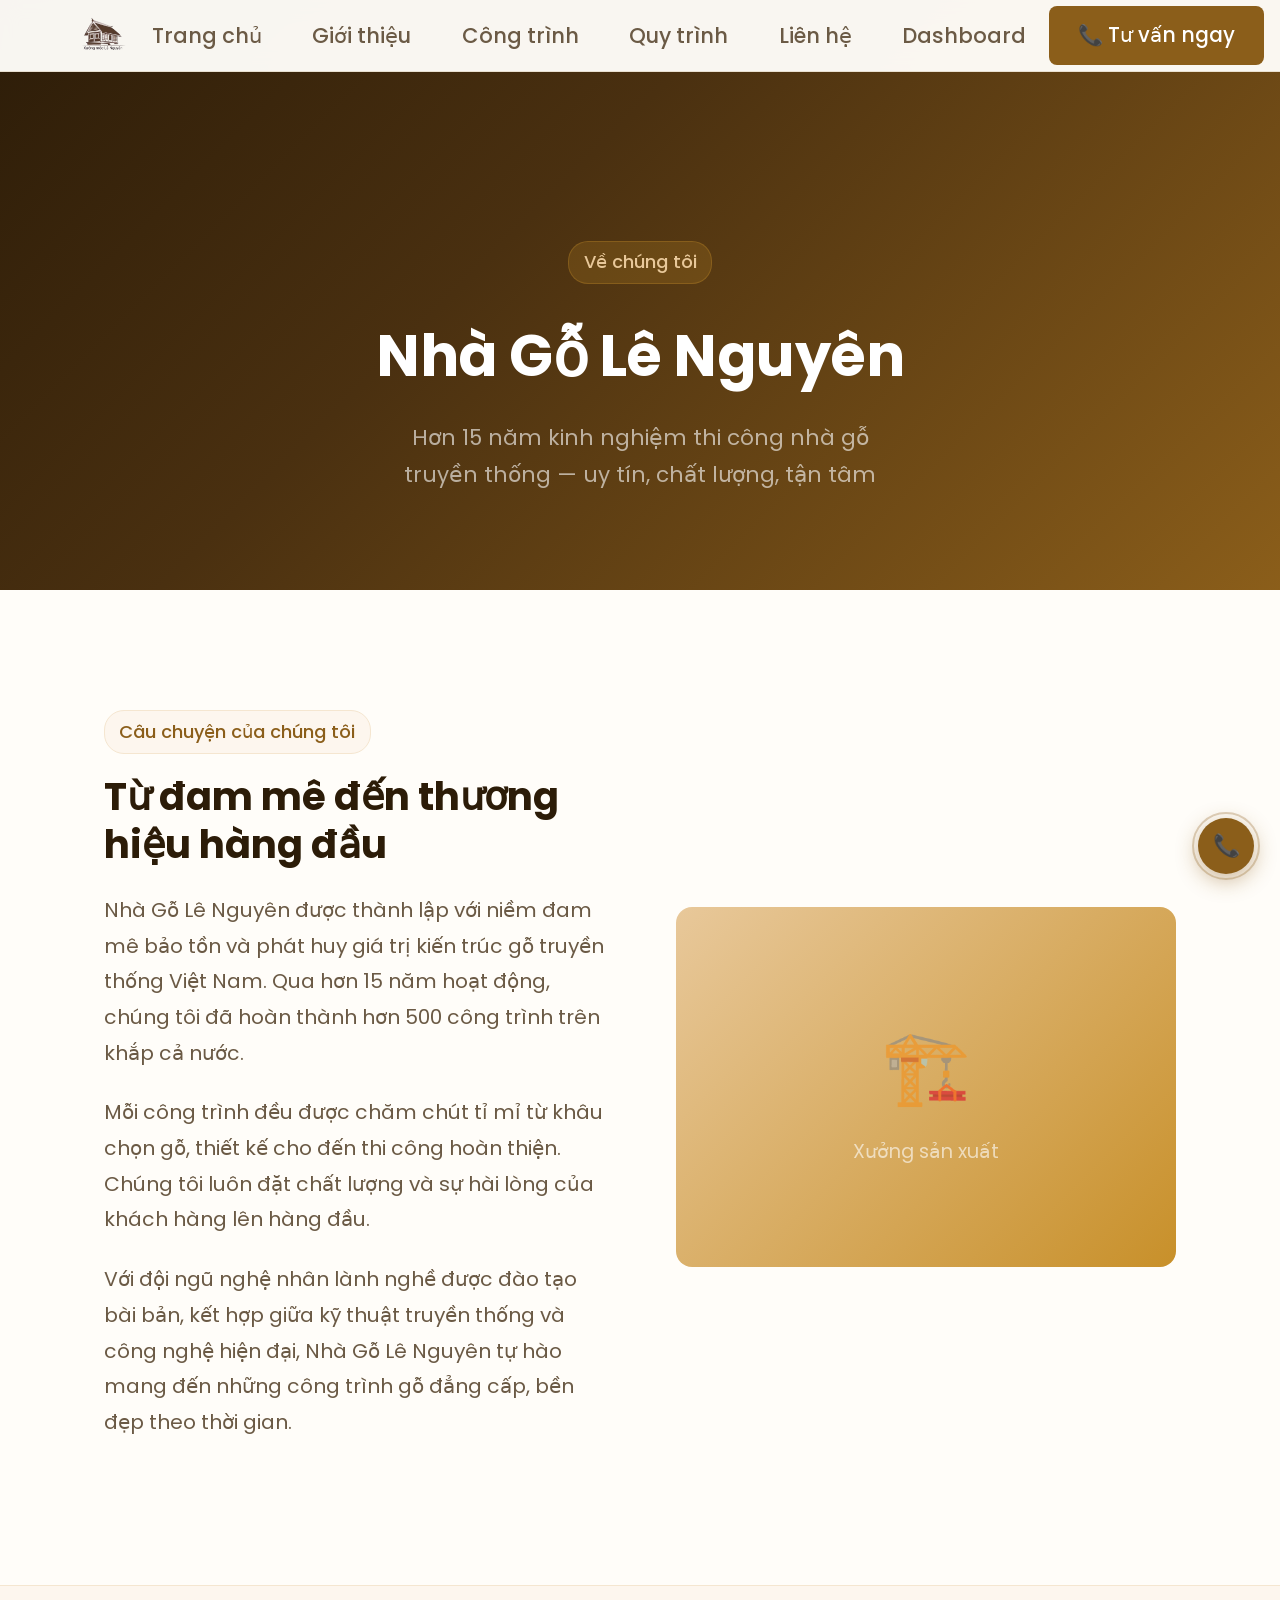
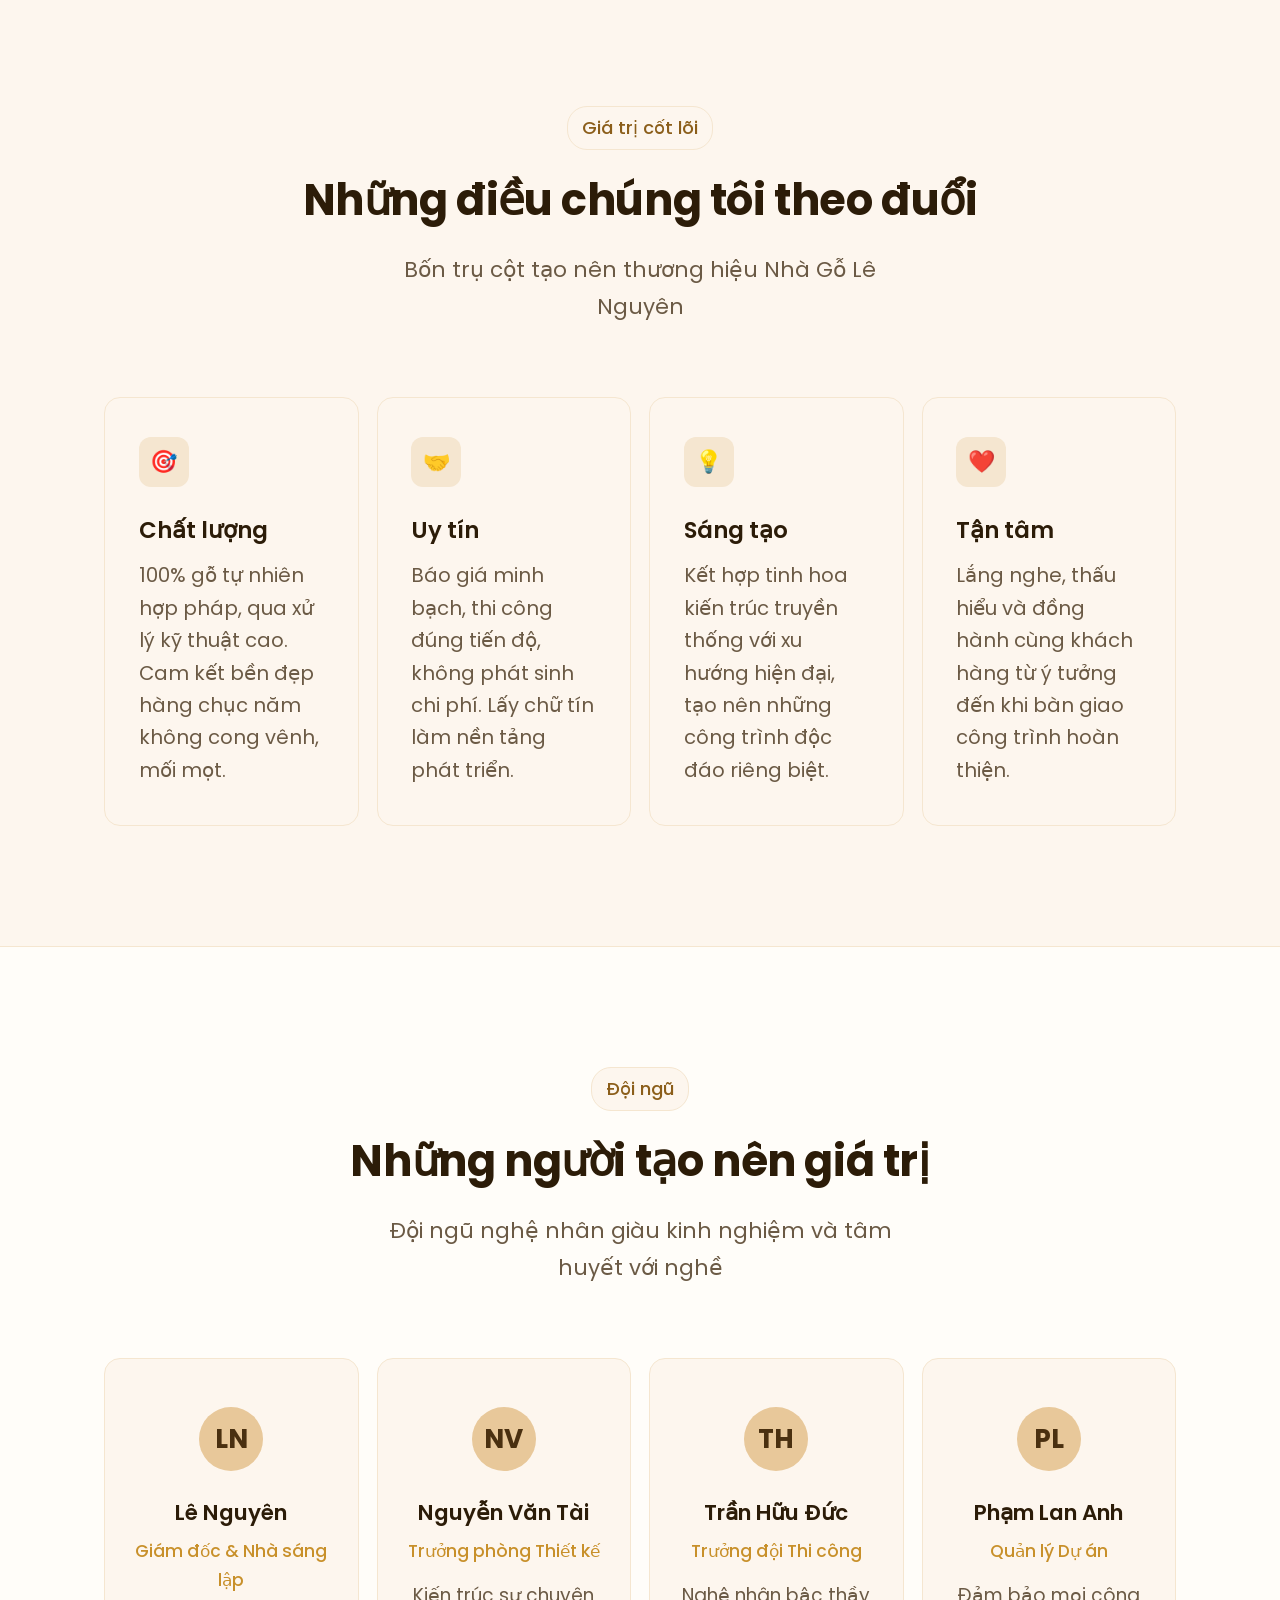
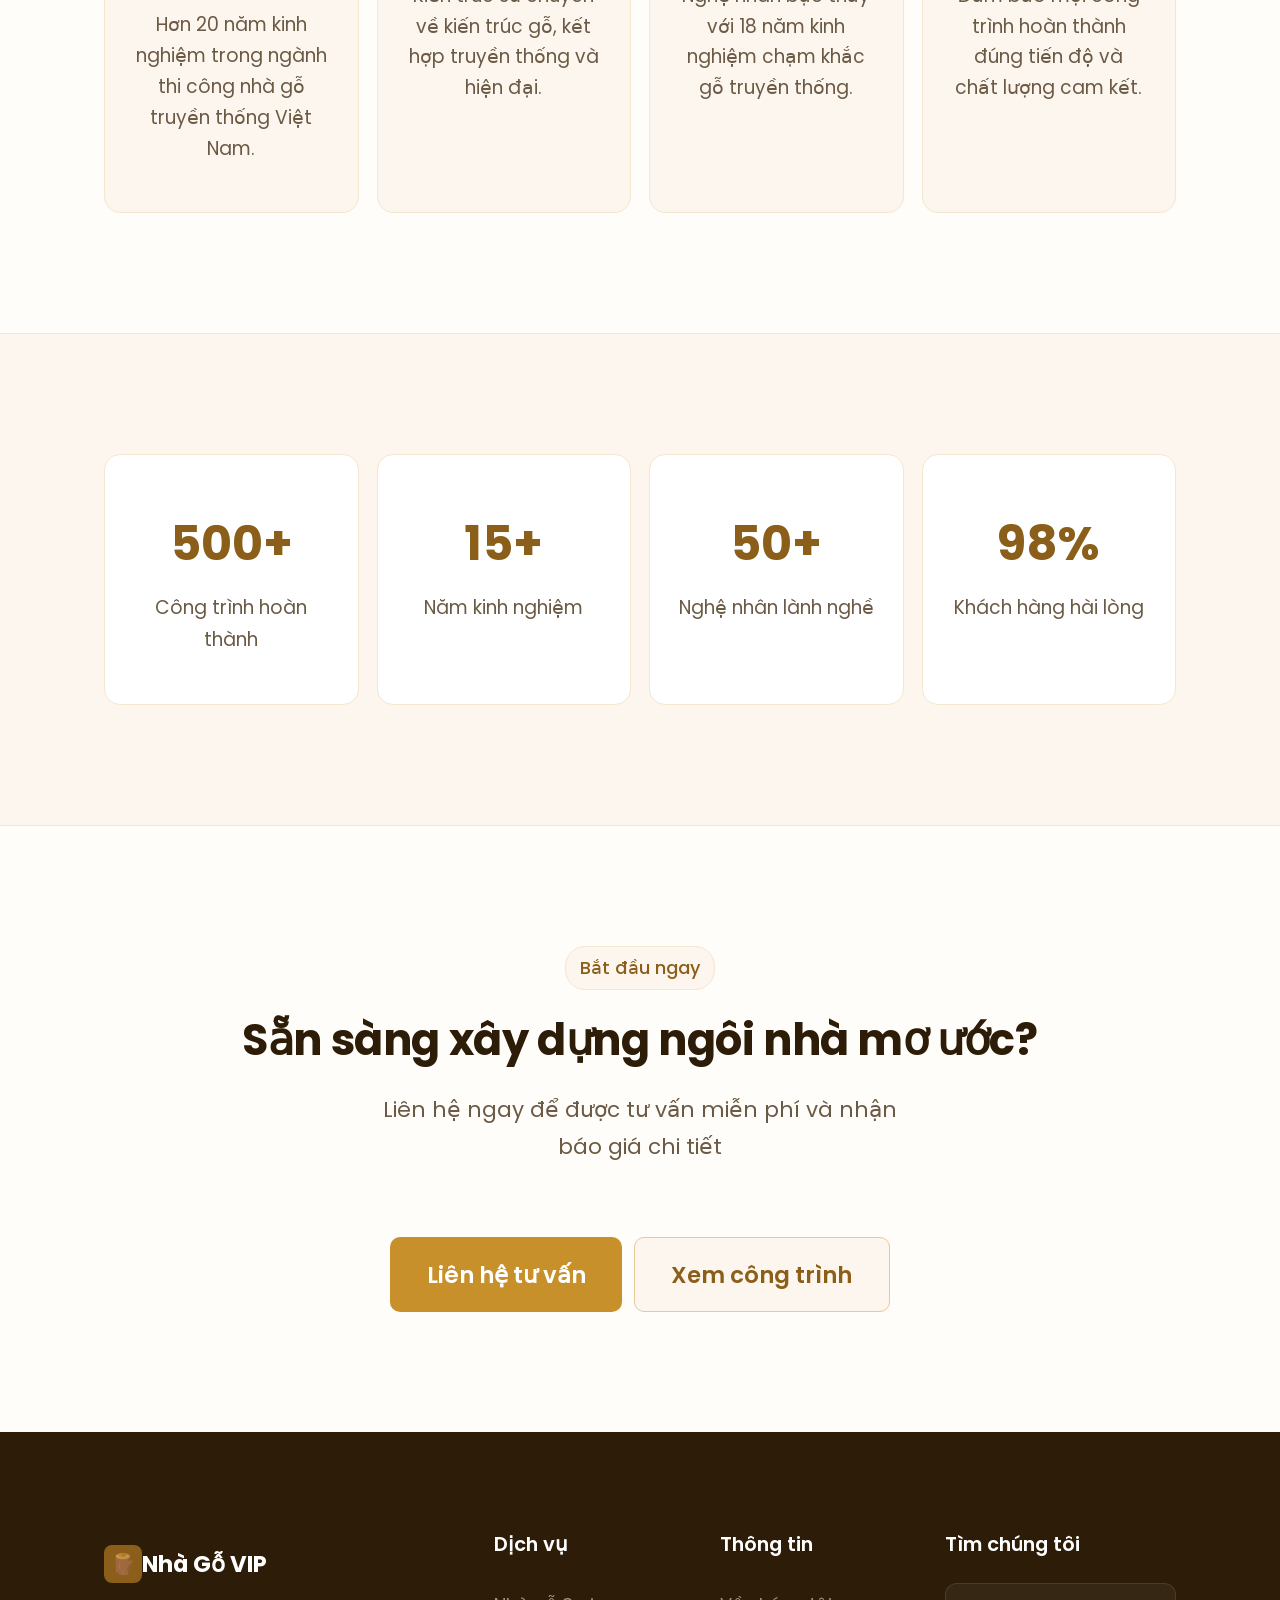
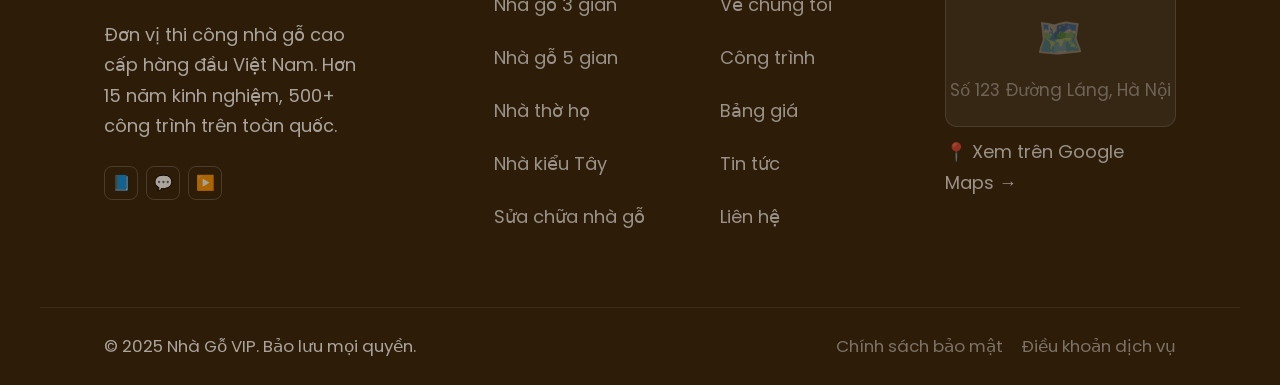
==== commit 03ec5e28: "update code" ====
--- a/about.html
+++ b/about.html
@@ -7,26 +7,37 @@
     <title>Về Chúng Tôi - Nhà Gỗ Lê Nguyên</title>
     <link href="https://fonts.googleapis.com/css2?family=Poppins:wght@400;500;600;700&display=swap" rel="stylesheet">
     <link rel="stylesheet" href="/style.css">
+    <link rel="icon" type="image/png" href="/image/logo.png" style="height: 20px; width: 20px;" >
 </head>
 
 <body>
 
-    <!-- NAVBAR -->
-    <header class="navbar">
+   <!-- NAVBAR -->
+    <header class="navbar" id="navbar">
         <a href="index.html" class="logo">
             <img src="/image/logo.png" alt="Nhà Gỗ VIP">
         </a>
-        <nav class="nav-links">
-            <a href="index.html">Trang chủ</a>
-            <a href="about.html">Giới thiệu</a>
-            <a href="projects.html">Công trình</a>
-            <a href="process.html">Quy trình</a>
-            <a href="contact.html">Liên hệ</a>
-            <a href="dashboard.html">Dashboard</a>
+
+        <nav class="nav-links" id="navLinks">
+            <a href="index.html" onclick="closeMenu()">Trang chủ</a>
+            <a href="about.html" onclick="closeMenu()">Giới thiệu</a>
+            <a href="projects.html" onclick="closeMenu()">Công trình</a>
+            <a href="process.html" onclick="closeMenu()">Quy trình</a>
+            <a href="contact.html" onclick="closeMenu()">Liên hệ</a>
+            <a href="dashboard.html" onclick="closeMenu()">Dashboard</a>
+            <a href="tel:0901234567" class="nav-mobile-cta" onclick="closeMenu()">📞 Tư vấn ngay</a>
         </nav>
-        <a href="tel:0901234567" class="nav-cta">📞 Tư vấn ngay</a>
+
+        <div class="nav-right">
+            <a href="tel:0901234567" class="nav-cta">📞 Tư vấn ngay</a>
+            <button class="hamburger" id="hamburger" onclick="toggleMenu()" aria-label="Menu">
+                <span></span>
+                <span></span>
+                <span></span>
+            </button>
+        </div>
     </header>
-
+    <div class="nav-overlay" id="navOverlay" onclick="closeMenu()"></div>
     <!-- PAGE HEADER -->
     <section class="page-hero">
         <div class="page-hero-content">
--- a/style.css
+++ b/style.css
@@ -140,16 +140,23 @@
     align-items: center;
     justify-content: space-between;
     padding: 0 6%;
-    height: 80px;
-    background: rgba(255, 253, 249, .96);
-    backdrop-filter: blur(8px);
+    height: 72px;
+    background: rgba(255, 253, 249, .97);
+    backdrop-filter: blur(10px);
+    -webkit-backdrop-filter: blur(10px);
     border-bottom: 1px solid var(--border);
 }
 
 .logo {
     display: flex;
     align-items: center;
-    gap: 10px;
+    height: 72px;
+}
+
+.logo img {
+    height: 52px;
+    width: auto;
+    object-fit: contain;
 }
 
 .logo-icon {
@@ -177,10 +184,11 @@
 .nav-links a {
     padding: .5em 1.1em;
     border-radius: var(--r8);
-    font-size: clamp(.9rem, 1.1vw, 1.1rem);
+    font-size: clamp(.88rem, 1vw, 1rem);
     font-weight: 500;
     color: var(--muted);
     transition: all .2s;
+    white-space: nowrap;
 }
 
 .nav-links a:hover {
@@ -188,28 +196,97 @@
     color: var(--c600);
 }
 
+.nav-right {
+    display: flex;
+    align-items: center;
+    gap: 10px;
+}
+
 .nav-cta {
     padding: .6em 1.4em;
     background: var(--c600);
     color: #fff;
     border-radius: var(--r8);
-    font-size: clamp(.9rem, 1.1vw, 1.05rem);
+    font-size: clamp(.85rem, 1vw, 1rem);
     font-weight: 500;
     transition: background .2s;
+    white-space: nowrap;
 }
 
 .nav-cta:hover {
     background: var(--c800);
+}
+
+/* Hamburger button */
+.hamburger {
+    display: none;
+    flex-direction: column;
+    justify-content: center;
+    gap: 5px;
+    width: 40px;
+    height: 40px;
+    background: none;
+    border: none;
+    cursor: pointer;
+    padding: 6px;
+    border-radius: var(--r8);
+    transition: background .2s;
+}
+
+.hamburger:hover {
+    background: var(--c50);
+}
+
+.hamburger span {
+    display: block;
+    height: 2px;
+    background: var(--c800);
+    border-radius: 2px;
+    transition: transform .3s, opacity .3s, width .3s;
+    transform-origin: center;
+}
+
+.hamburger.active span:nth-child(1) {
+    transform: translateY(7px) rotate(45deg);
+}
+
+.hamburger.active span:nth-child(2) {
+    opacity: 0;
+    transform: scaleX(0);
+}
+
+.hamburger.active span:nth-child(3) {
+    transform: translateY(-7px) rotate(-45deg);
+}
+
+/* Mobile overlay */
+.nav-overlay {
+    display: none;
+    position: fixed;
+    inset: 0;
+    background: rgba(0,0,0,.45);
+    z-index: 98;
+    opacity: 0;
+    transition: opacity .3s;
+}
+
+.nav-overlay.show {
+    opacity: 1;
+}
+
+/* Mobile-only CTA inside nav */
+.nav-mobile-cta {
+    display: none !important;
 }
 
 /* ── HERO ── */
 .hero {
     position: relative;
-    height: 120vh;
-    min-height: 120vh;
+    min-height: 100vh;
     display: flex;
     align-items: center;
     overflow: visible;
+    padding-top: 72px; /* exactly navbar height */
 }
 
 .hero::before {
@@ -234,8 +311,7 @@
     position: relative;
     z-index: 1;
     width: 100%;
-    padding: 0 6%;
-    padding-top: 80px;
+    padding: 3rem 6%;
     display: grid;
     grid-template-columns: 55fr 45fr;
     gap: 3rem;
@@ -482,13 +558,18 @@
     overflow: hidden;
 }
 
-.project-card:first-child .card-img {
-    height: 300px;
-}
-
+/* Ảnh thật trong card */
 .card-img img {
     position: absolute;
     inset: 0;
+    width: 100%;
+    height: 100%;
+    object-fit: cover;
+    transition: transform .4s ease;
+}
+
+.project-card:hover .card-img img {
+    transform: scale(1.06);
 }
 
 .card-img-inner {
@@ -1228,12 +1309,79 @@
     }
 }
 
+@media (max-width: 900px) {
+    /* Show hamburger, hide desktop nav & CTA */
+    .hamburger {
+        display: flex;
+    }
+
+    .nav-links {
+        display: none; /* hidden by default on mobile */
+        position: fixed;
+        top: 0;
+        right: 0;
+        bottom: 0;
+        width: min(300px, 80vw);
+        background: #fff;
+        flex-direction: column;
+        padding: 88px 1.5rem 2rem;
+        gap: 4px;
+        z-index: 99;
+        overflow-y: auto;
+        box-shadow: -4px 0 24px rgba(44,28,8,.15);
+        transform: translateX(100%);
+        transition: transform .3s ease;
+    }
+
+    .nav-links.open {
+        display: flex;
+        transform: translateX(0);
+    }
+
+    .nav-overlay {
+        display: block;
+        pointer-events: none;
+    }
+
+    .nav-overlay.show {
+        pointer-events: all;
+    }
+
+    .nav-links a {
+        padding: .75em 1rem;
+        font-size: 1rem;
+        border-radius: var(--r8);
+        color: var(--text);
+        border-bottom: 1px solid var(--border);
+    }
+
+    .nav-links a:last-child {
+        border-bottom: none;
+    }
+
+    .nav-links a:hover {
+        background: var(--c50);
+        color: var(--c600);
+    }
+
+    .nav-mobile-cta {
+        display: flex !important;
+        justify-content: center;
+        background: var(--c600) !important;
+        color: #fff !important;
+        border-radius: var(--r10) !important;
+        font-weight: 600 !important;
+        margin-top: 1rem;
+        border: none !important;
+    }
+
+    /* Hide desktop CTA button, keep hamburger */
+    .nav-right .nav-cta {
+        display: none;
+    }
+}
+
 @media (max-width: 768px) {
-
-    .nav-links,
-    .nav-cta {
-        display: none;
-    }
 
     .hero h1 {
         font-size: clamp(1.9rem, 7vw, 2.5rem);
@@ -1269,13 +1417,10 @@
 }
 
 /* ── FIX IMG HERO (ADD ONLY) ── */
-
-/* đảm bảo img nằm đúng trong card */
 .img-card {
     position: relative;
 }
 
-/* ảnh mượt + zoom */
 .img-card img {
     width: 100%;
     height: 100%;
@@ -1287,7 +1432,6 @@
     transform: scale(1.08);
 }
 
-/* overlay tối nhẹ cho dễ đọc chữ */
 .img-card::after {
     content: "";
     position: absolute;
@@ -1295,7 +1439,6 @@
     background: rgba(0, 0, 0, 0.25);
 }
 
-/* text trên ảnh */
 .img-card span {
     position: absolute;
     bottom: 10px;
@@ -1308,17 +1451,530 @@
     padding: 4px 8px;
     border-radius: 6px;
 }
-
-.logo {
-    display: flex;
-    align-items: center;
-    height: 80px;
-    /* khớp navbar */
-}
-
-.logo img {
-    height: 130px;
-    /* chuẩn đẹp */
-    width: auto;
-    object-fit: contain;
+/* ── CERTIFICATES ── */
+.cert-grid {
+    display: grid;
+    grid-template-columns: repeat(3, 1fr);
+    gap: 18px;
+}
+
+.cert-card {
+    display: flex;
+    flex-direction: column;
+    align-items: center;
+    text-align: center;
+    padding: 1.8rem 1.2rem;
+    background: #fff;
+    border: 1px solid var(--c100);
+    border-radius: var(--r16);
+    transition: transform .2s, box-shadow .2s;
+}
+
+.cert-card:hover {
+    transform: translateY(-3px);
+    box-shadow: var(--shadow);
+}
+
+.cert-icon {
+    font-size: 2.2rem;
+    margin-bottom: .7rem;
+    width: 64px;
+    height: 64px;
+    background: var(--c50);
+    border-radius: 50%;
+    display: flex;
+    align-items: center;
+    justify-content: center;
+}
+
+.cert-title {
+    font-size: clamp(.88rem, 1.1vw, 1rem);
+    font-weight: 700;
+    color: var(--c900);
+    margin-bottom: .3rem;
+}
+
+.cert-sub {
+    font-size: clamp(.75rem, .9vw, .85rem);
+    color: var(--muted);
+}
+
+/* ── GALLERY ── */
+.gallery-grid {
+    display: grid;
+    grid-template-columns: repeat(3, 1fr);
+    grid-auto-rows: 220px;
+    gap: 14px;
+}
+
+.gallery-item {
+    border-radius: var(--r16);
+    overflow: hidden;
+    position: relative;
+    cursor: pointer;
+    transition: transform .2s, box-shadow .2s;
+    background: linear-gradient(135deg, var(--c200), var(--c600));
+}
+
+.gallery-item:hover {
+    transform: scale(1.02);
+    box-shadow: 0 12px 40px rgba(44,28,8,.2);
+    z-index: 2;
+}
+
+/* Ảnh thật */
+.gallery-item img {
+    width: 100%;
+    height: 100%;
+    object-fit: cover;
+    display: block;
+    transition: transform .4s ease;
+}
+
+.gallery-item:hover img {
+    transform: scale(1.07);
+}
+
+/* Caption overlay xuất hiện khi hover */
+.gallery-caption {
+    position: absolute;
+    bottom: 0;
+    left: 0;
+    right: 0;
+    padding: 2rem 1rem .9rem;
+    background: linear-gradient(to top, rgba(44,28,8,.85) 0%, transparent 100%);
+    display: flex;
+    flex-direction: column;
+    gap: 4px;
+    transform: translateY(6px);
+    opacity: 0;
+    transition: opacity .3s, transform .3s;
+}
+
+.gallery-item:hover .gallery-caption {
+    opacity: 1;
+    transform: translateY(0);
+}
+
+.gallery-caption .g-lbl {
+    font-size: .82rem;
+    font-weight: 500;
+    color: #fff;
+}
+
+.gallery-caption .g-badge {
+    font-size: .68rem;
+    background: rgba(200,144,42,.8);
+    color: #fff;
+    padding: .2em .6em;
+    border-radius: 20px;
+    width: fit-content;
+}
+
+.gi-large {
+    grid-column: span 2;
+    grid-row: span 2;
+}
+
+.gi-tall {
+    grid-row: span 2;
+}
+
+/* giữ lại class cũ phòng dùng nơi khác */
+.gallery-placeholder {
+    width: 100%;
+    height: 100%;
+    display: flex;
+    flex-direction: column;
+    align-items: center;
+    justify-content: center;
+    gap: 8px;
+    color: rgba(255,255,255,.85);
+}
+.g-ico { font-size: 2.8rem; }
+.g-lbl { font-size: .8rem; font-weight: 500; text-align: center; padding: 0 1rem; }
+.g-badge { font-size: .7rem; background: rgba(0,0,0,.35); padding: .25em .7em; border-radius: 20px; color: #fff; }
+
+/* ── PRICING ── */
+.pricing-grid {
+    display: grid;
+    grid-template-columns: repeat(3, 1fr);
+    gap: 22px;
+    align-items: stretch;
+}
+
+.pricing-card {
+    background: #fff;
+    border: 1.5px solid var(--c100);
+    border-radius: var(--r20);
+    padding: 2rem 1.6rem;
+    position: relative;
+    display: flex;
+    flex-direction: column;
+    transition: transform .2s, box-shadow .2s;
+}
+
+.pricing-card:hover {
+    transform: translateY(-4px);
+    box-shadow: var(--shadow);
+}
+
+.pricing-featured {
+    border-color: var(--c400);
+    background: var(--c50);
+    box-shadow: 0 8px 32px rgba(200,144,42,.18);
+}
+
+.pricing-tag {
+    position: absolute;
+    top: -12px;
+    left: 50%;
+    transform: translateX(-50%);
+    white-space: nowrap;
+    font-size: .7rem;
+    font-weight: 600;
+    padding: .25em .8em;
+    border-radius: 20px;
+    background: var(--c100);
+    color: var(--c600);
+    border: 1px solid var(--c200);
+}
+
+.pricing-tag-hot {
+    background: var(--c400);
+    color: #fff;
+    border-color: var(--c400);
+}
+
+.pricing-icon {
+    font-size: 2.4rem;
+    margin-bottom: .8rem;
+}
+
+.pricing-card h3 {
+    font-size: clamp(1rem, 1.3vw, 1.2rem);
+    font-weight: 700;
+    color: var(--c900);
+    margin-bottom: .5rem;
+}
+
+.pricing-range {
+    font-size: clamp(1.3rem, 2vw, 1.7rem);
+    font-weight: 700;
+    color: var(--c600);
+    margin-bottom: .2rem;
+}
+
+.pricing-note {
+    font-size: .75rem;
+    color: var(--muted);
+    margin-bottom: 1.2rem;
+}
+
+.pricing-features {
+    list-style: none;
+    margin-bottom: 1.5rem;
+    flex: 1;
+    display: flex;
+    flex-direction: column;
+    gap: .55rem;
+}
+
+.pricing-features li {
+    font-size: clamp(.8rem, 1vw, .92rem);
+    color: var(--muted);
+}
+
+.pricing-btn {
+    display: block;
+    text-align: center;
+    padding: .75em;
+    border-radius: var(--r10);
+    font-weight: 600;
+    font-size: .9rem;
+    background: var(--c50);
+    color: var(--c600);
+    border: 1.5px solid var(--c200);
+    transition: all .2s;
+    cursor: pointer;
+    text-decoration: none;
+}
+
+.pricing-btn:hover {
+    background: var(--c100);
+}
+
+.pricing-btn-gold {
+    background: var(--c600);
+    color: #fff;
+    border-color: var(--c600);
+}
+
+.pricing-btn-gold:hover {
+    background: var(--c800);
+}
+
+.pricing-disclaimer {
+    text-align: center;
+    font-size: .78rem;
+    color: var(--muted);
+    margin-top: 1.5rem;
+    font-style: italic;
+}
+
+/* ── VIDEO CTA ── */
+.video-cta-section {
+    background: var(--c900);
+}
+
+.video-cta-inner {
+    max-width: 1200px;
+    margin: 0 auto;
+    padding: 5rem 5%;
+    display: grid;
+    grid-template-columns: 1fr 1fr;
+    gap: 3.5rem;
+    align-items: center;
+}
+
+.video-box {
+    aspect-ratio: 16/9;
+    border-radius: var(--r16);
+    background: linear-gradient(135deg, rgba(200,144,42,.15), rgba(44,28,8,.6));
+    border: 1px solid rgba(200,144,42,.3);
+    display: flex;
+    flex-direction: column;
+    align-items: center;
+    justify-content: center;
+    gap: 12px;
+    cursor: pointer;
+    transition: border-color .2s;
+}
+
+.video-box:hover {
+    border-color: var(--c400);
+}
+
+.play-btn {
+    width: 72px;
+    height: 72px;
+    border-radius: 50%;
+    background: var(--c400);
+    display: flex;
+    align-items: center;
+    justify-content: center;
+    font-size: 1.6rem;
+    color: #fff;
+    transition: transform .2s;
+}
+
+.video-box:hover .play-btn {
+    transform: scale(1.1);
+}
+
+.video-label {
+    font-size: .85rem;
+    color: rgba(255,255,255,.5);
+}
+
+.video-cta-text h2 {
+    font-size: clamp(1.5rem, 2.5vw, 2.2rem);
+    font-weight: 700;
+    color: #fff;
+    margin-bottom: .8rem;
+    line-height: 1.3;
+}
+
+.video-cta-text p {
+    font-size: clamp(.85rem, 1.1vw, 1rem);
+    color: rgba(255,255,255,.55);
+    line-height: 1.7;
+}
+
+.trust-badges {
+    display: flex;
+    flex-wrap: wrap;
+    gap: 10px;
+    margin-top: 1.2rem;
+}
+
+.trust-badges span {
+    font-size: .78rem;
+    padding: .3em .8em;
+    background: rgba(200,144,42,.15);
+    border: 1px solid rgba(200,144,42,.3);
+    border-radius: 20px;
+    color: var(--c200);
+}
+
+/* ── FAQ ── */
+.faq-list {
+    max-width: 760px;
+    margin: 0 auto;
+    display: flex;
+    flex-direction: column;
+    gap: 10px;
+}
+
+.faq-item {
+    background: var(--c50);
+    border: 1px solid var(--c100);
+    border-radius: var(--r12);
+    overflow: hidden;
+    cursor: pointer;
+    transition: border-color .2s;
+}
+
+.faq-item.open {
+    border-color: var(--c400);
+}
+
+.faq-q {
+    padding: 1.1rem 1.3rem;
+    font-size: clamp(.88rem, 1.1vw, 1rem);
+    font-weight: 600;
+    color: var(--c900);
+    display: flex;
+    justify-content: space-between;
+    align-items: center;
+    gap: 12px;
+}
+
+.faq-arrow {
+    font-size: .8rem;
+    color: var(--c400);
+    transition: transform .25s;
+    flex-shrink: 0;
+}
+
+.faq-item.open .faq-arrow {
+    transform: rotate(180deg);
+}
+
+.faq-a {
+    max-height: 0;
+    overflow: hidden;
+    transition: max-height .3s ease, padding .3s;
+    font-size: clamp(.82rem, 1vw, .95rem);
+    color: var(--muted);
+    line-height: 1.75;
+    padding: 0 1.3rem;
+}
+
+.faq-item.open .faq-a {
+    max-height: 300px;
+    padding: 0 1.3rem 1.1rem;
+}
+
+/* ── URGENCY ── */
+.urgency-section {
+    background: linear-gradient(135deg, #2c1c08 0%, #4a3010 50%, #8b5e1a 100%);
+    text-align: center;
+}
+
+.urgency-inner {
+    max-width: 800px;
+    margin: 0 auto;
+    padding: 5rem 5%;
+}
+
+.urgency-badge {
+    display: inline-block;
+    padding: .35em 1em;
+    background: rgba(200,144,42,.25);
+    border: 1px solid rgba(200,144,42,.5);
+    border-radius: 20px;
+    color: var(--c200);
+    font-size: .8rem;
+    font-weight: 600;
+    margin-bottom: 1rem;
+    letter-spacing: .5px;
+}
+
+.urgency-inner h2 {
+    font-size: clamp(1.6rem, 3vw, 2.4rem);
+    font-weight: 700;
+    color: #fff;
+    margin-bottom: .8rem;
+}
+
+.urgency-inner p {
+    font-size: clamp(.85rem, 1.2vw, 1.05rem);
+    color: rgba(255,255,255,.65);
+    margin-bottom: 2rem;
+}
+
+.countdown {
+    display: flex;
+    align-items: center;
+    justify-content: center;
+    gap: 8px;
+    margin-bottom: 2rem;
+}
+
+.cd-box {
+    display: flex;
+    flex-direction: column;
+    align-items: center;
+    background: rgba(255,255,255,.1);
+    border: 1px solid rgba(200,144,42,.3);
+    border-radius: var(--r10);
+    padding: .8rem 1.2rem;
+    min-width: 70px;
+}
+
+.cd-box span {
+    font-size: clamp(1.6rem, 3vw, 2.4rem);
+    font-weight: 700;
+    color: #fff;
+    line-height: 1;
+}
+
+.cd-box small {
+    font-size: .65rem;
+    color: rgba(255,255,255,.5);
+    margin-top: 4px;
+}
+
+.cd-sep {
+    font-size: 1.8rem;
+    font-weight: 700;
+    color: var(--c400);
+    line-height: 1;
+    margin-bottom: 16px;
+}
+
+.urgency-actions {
+    display: flex;
+    gap: 14px;
+    justify-content: center;
+    flex-wrap: wrap;
+    margin-bottom: 1.2rem;
+}
+
+.urgency-note {
+    font-size: .82rem;
+    color: rgba(255,255,255,.5);
+}
+
+.urgency-note strong {
+    color: var(--c200);
+}
+
+/* ── RESPONSIVE NEW SECTIONS ── */
+@media (max-width: 1024px) {
+    .cert-grid { grid-template-columns: repeat(3, 1fr); }
+    .pricing-grid { grid-template-columns: 1fr; max-width: 480px; margin: 0 auto; }
+    .video-cta-inner { grid-template-columns: 1fr; }
+    .gallery-grid { grid-template-columns: 1fr 1fr; }
+    .gi-large { grid-column: span 2; }
+}
+
+@media (max-width: 768px) {
+    .cert-grid { grid-template-columns: 1fr 1fr; }
+    .gallery-grid { grid-template-columns: 1fr 1fr; grid-auto-rows: 160px; }
+    .gi-large { grid-column: span 2; grid-row: span 1; }
+    .gi-tall { grid-row: span 1; }
+    .countdown { gap: 4px; }
+    .cd-box { min-width: 55px; padding: .6rem .8rem; }
 }
